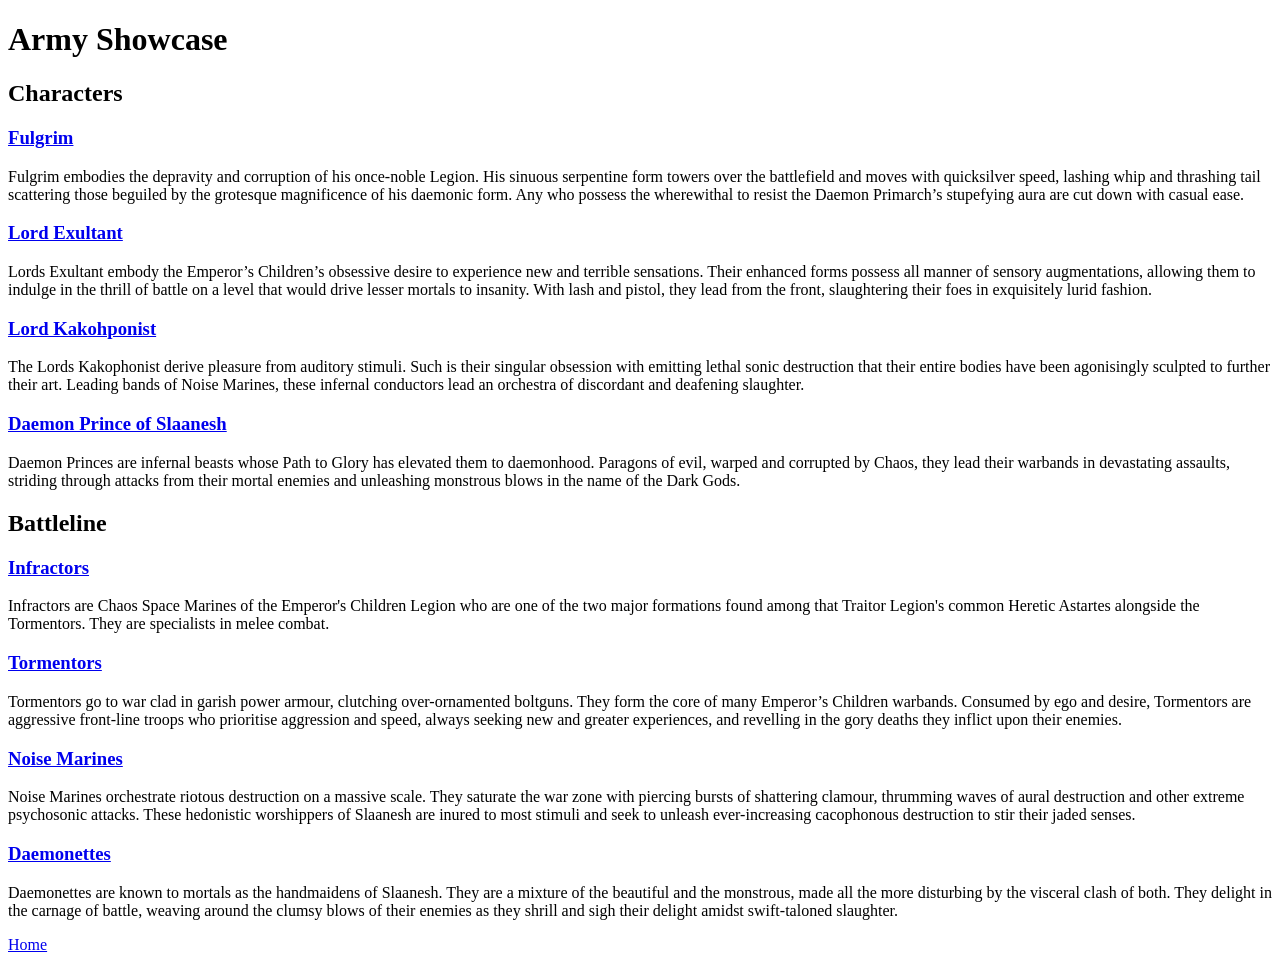
==== about.html @ 5ea4a986 "make everything" ====
<!doctype html>
<html lang="en-US">
    <head>
        <meta charset="utf-8" />
        <meta name="viewport" content="width=device-width" />
        <title>Army Showcase</title>
    </head>
    <body>
        <h1>Army Showcase</h1>
        <h2>Characters</h2>
        <h3><a href="fulgrim.html">Fulgrim</a></h3>
        <p>Fulgrim embodies the depravity and corruption of his once-noble Legion. His sinuous serpentine form towers over the battlefield and moves with quicksilver speed, lashing whip and thrashing tail scattering those beguiled by the grotesque magnificence of his daemonic form. Any who possess the wherewithal to resist the Daemon Primarch’s stupefying aura are cut down with casual ease.</p>
        <h3><a href="exultant.html">Lord Exultant</a></h3>
        <p>Lords Exultant embody the Emperor’s Children’s obsessive desire to experience new and terrible sensations. Their enhanced forms possess all manner of sensory augmentations, allowing them to indulge in the thrill of battle on a level that would drive lesser mortals to insanity. With lash and pistol, they lead from the front, slaughtering their foes in exquisitely lurid fashion.</p>
        <h3><a href="kakophonist.html">Lord Kakohponist</a></h3>
        <p>The Lords Kakophonist derive pleasure from auditory stimuli. Such is their singular obsession with emitting lethal sonic destruction that their entire bodies have been agonisingly sculpted to further their art. Leading bands of Noise Marines, these infernal conductors lead an orchestra of discordant and deafening slaughter.</p>
        <h3><a href="daemon.html">Daemon Prince of Slaanesh</a></h3>
        <p>Daemon Princes are infernal beasts whose Path to Glory has elevated them to daemonhood. Paragons of evil, warped and corrupted by Chaos, they lead their warbands in devastating assaults, striding through attacks from their mortal enemies and unleashing monstrous blows in the name of the Dark Gods.</p>
        <h2>Battleline</h2>
        <h3><a href="infractors.html">Infractors</a></h3>
        <p>Infractors are Chaos Space Marines of the Emperor's Children Legion who are one of the two major formations found among that Traitor Legion's common Heretic Astartes alongside the Tormentors. They are specialists in melee combat.</p>
        <h3><a href="tormentors.html">Tormentors</a></h3>
        <p>Tormentors go to war clad in garish power armour, clutching over-ornamented boltguns. They form the core of many Emperor’s Children warbands. Consumed by ego and desire, Tormentors are aggressive front-line troops who prioritise aggression and speed, always seeking new and greater experiences, and revelling in the gory deaths they inflict upon their enemies.</p>
        <h3><a href="noise.html">Noise Marines</a></h3>
        <p>Noise Marines orchestrate riotous destruction on a massive scale. They saturate the war zone with piercing bursts of shattering clamour, thrumming waves of aural destruction and other extreme psychosonic attacks. These hedonistic worshippers of Slaanesh are inured to most stimuli and seek to unleash ever-increasing cacophonous destruction to stir their jaded senses.</p>
        <h3><a href="daemonettes.html">Daemonettes</a></h3>
        <p>Daemonettes are known to mortals as the handmaidens of Slaanesh. They are a mixture of the beautiful and the monstrous, made all the more disturbing by the visceral clash of both. They delight in the carnage of battle, weaving around the clumsy blows of their enemies as they shrill and sigh their delight amidst swift-taloned slaughter.</p>
        <a href="index.html">
            Home
        </a>
    </body>
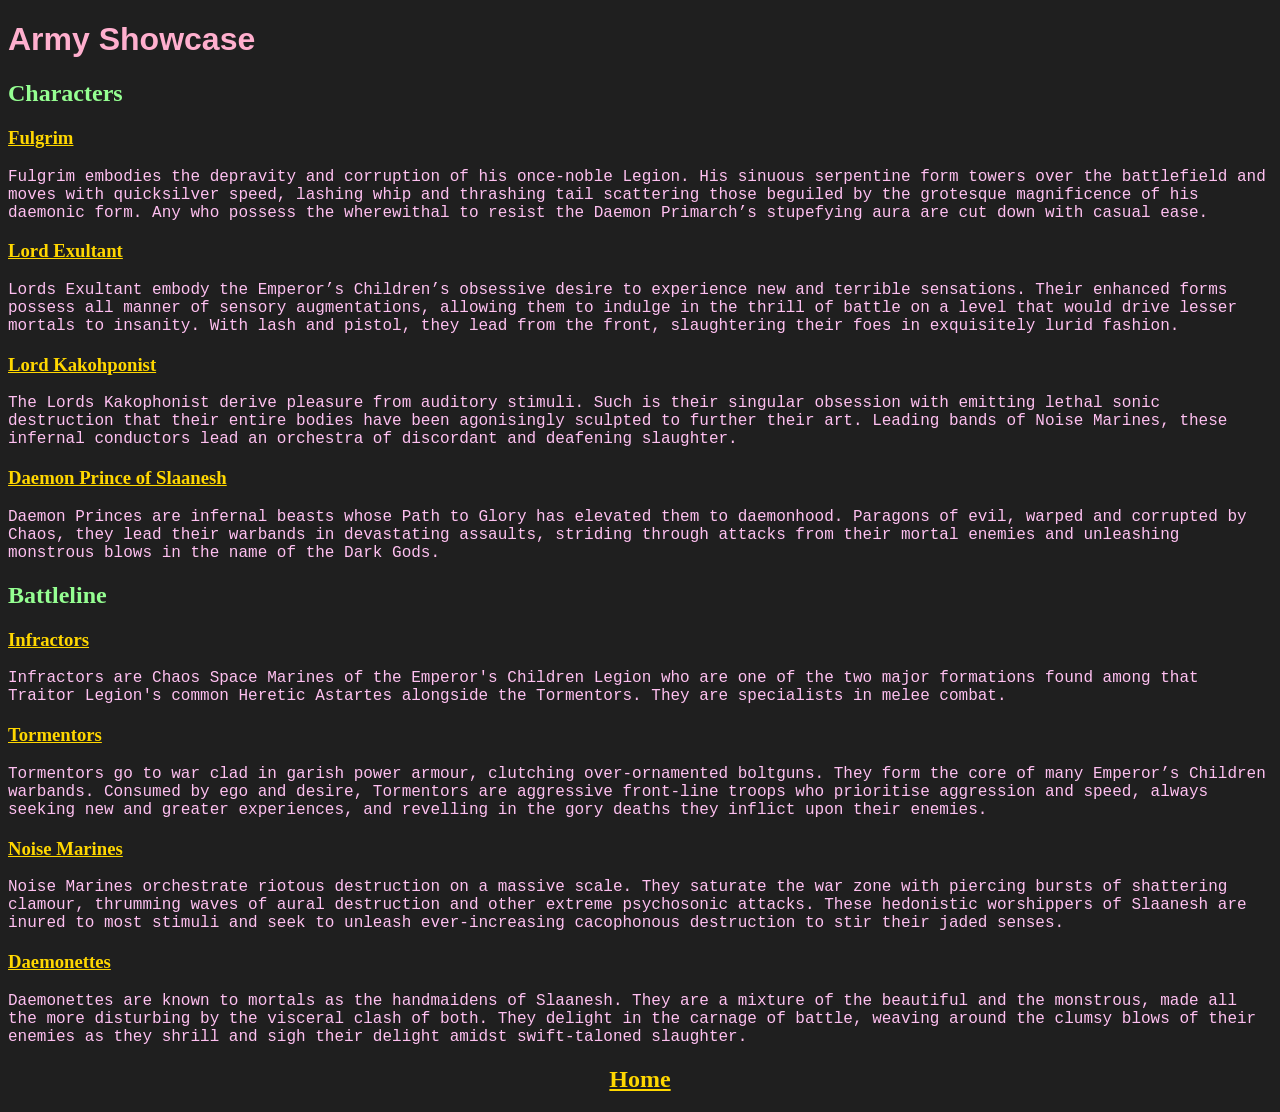
==== commit d8b9c964: "project01" ====
--- a/about.html
+++ b/about.html
@@ -4,6 +4,7 @@
         <meta charset="utf-8" />
         <meta name="viewport" content="width=device-width" />
         <title>Army Showcase</title>
+        <link rel="stylesheet" href="style.css" />
     </head>
     <body>
         <h1>Army Showcase</h1>
@@ -25,7 +26,9 @@
         <p>Noise Marines orchestrate riotous destruction on a massive scale. They saturate the war zone with piercing bursts of shattering clamour, thrumming waves of aural destruction and other extreme psychosonic attacks. These hedonistic worshippers of Slaanesh are inured to most stimuli and seek to unleash ever-increasing cacophonous destruction to stir their jaded senses.</p>
         <h3><a href="daemonettes.html">Daemonettes</a></h3>
         <p>Daemonettes are known to mortals as the handmaidens of Slaanesh. They are a mixture of the beautiful and the monstrous, made all the more disturbing by the visceral clash of both. They delight in the carnage of battle, weaving around the clumsy blows of their enemies as they shrill and sigh their delight amidst swift-taloned slaughter.</p>
-        <a href="index.html">
-            Home
-        </a>
+        <h2 style="text-align: center;">
+            <a href="index.html">
+                Home
+            </a>
+        </h2>
     </body>
--- a/style.css
+++ b/style.css
@@ -0,0 +1,116 @@
+* {box-sizing:border-box}
+
+body {
+    background-color: #1f1f1f;
+}
+h1 {
+    color:#ffafce;
+    font-family: 'Franklin Gothic Medium', 'Arial Narrow', Arial, sans-serif;
+}
+h2 {
+    color:#95ff92;
+}
+h3 {
+    color:#a35dff
+}
+a {
+    color:gold
+}
+p {
+    color:#ffc0f1;
+    font-family: 'Courier New', Courier, monospace;
+}
+
+.center {
+  display: block;
+  margin-left: auto;
+  margin-right: auto;
+  width: 50%;
+}
+
+/* Slideshow container */
+.slideshow-container {
+  max-width: 500px;
+  position: relative;
+  margin: auto;
+}
+
+/* Hide the images by default */
+.mySlides {
+  display: none;
+}
+
+/* Next & previous buttons */
+.prev, .next {
+  cursor: pointer;
+  position: absolute;
+  top: 50%;
+  width: auto;
+  margin-top: -22px;
+  padding: 16px;
+  color: white;
+  font-weight: bold;
+  font-size: 18px;
+  transition: 0.6s ease;
+  border-radius: 0 3px 3px 0;
+  user-select: none;
+}
+
+/* Position the "next button" to the right */
+.next {
+  right: 0;
+  border-radius: 3px 0 0 3px;
+}
+
+/* On hover, add a black background color with a little bit see-through */
+.prev:hover, .next:hover {
+  background-color: rgba(0,0,0,0.8);
+}
+
+/* Caption text */
+.text {
+  color: #f2f2f2;
+  background-color: black;
+  font-size: 15px;
+  padding: 8px 12px;
+  position: absolute;
+  bottom: 8px;
+  width: 100%;
+  text-align: center;
+}
+
+/* Number text (1/3 etc) */
+.numbertext {
+  color: #f2f2f2;
+  font-size: 12px;
+  padding: 8px 12px;
+  position: absolute;
+  top: 0;
+}
+
+/* The dots/bullets/indicators */
+.dot {
+  cursor: pointer;
+  height: 15px;
+  width: 15px;
+  margin: 0 2px;
+  background-color: #bbb;
+  border-radius: 50%;
+  display: inline-block;
+  transition: background-color 0.6s ease;
+}
+
+.active, .dot:hover {
+  background-color: #717171;
+}
+
+/* Fading animation */
+.fade {
+  animation-name: fade;
+  animation-duration: 1.5s;
+}
+
+@keyframes fade {
+  from {opacity: .4}
+  to {opacity: 1}
+}
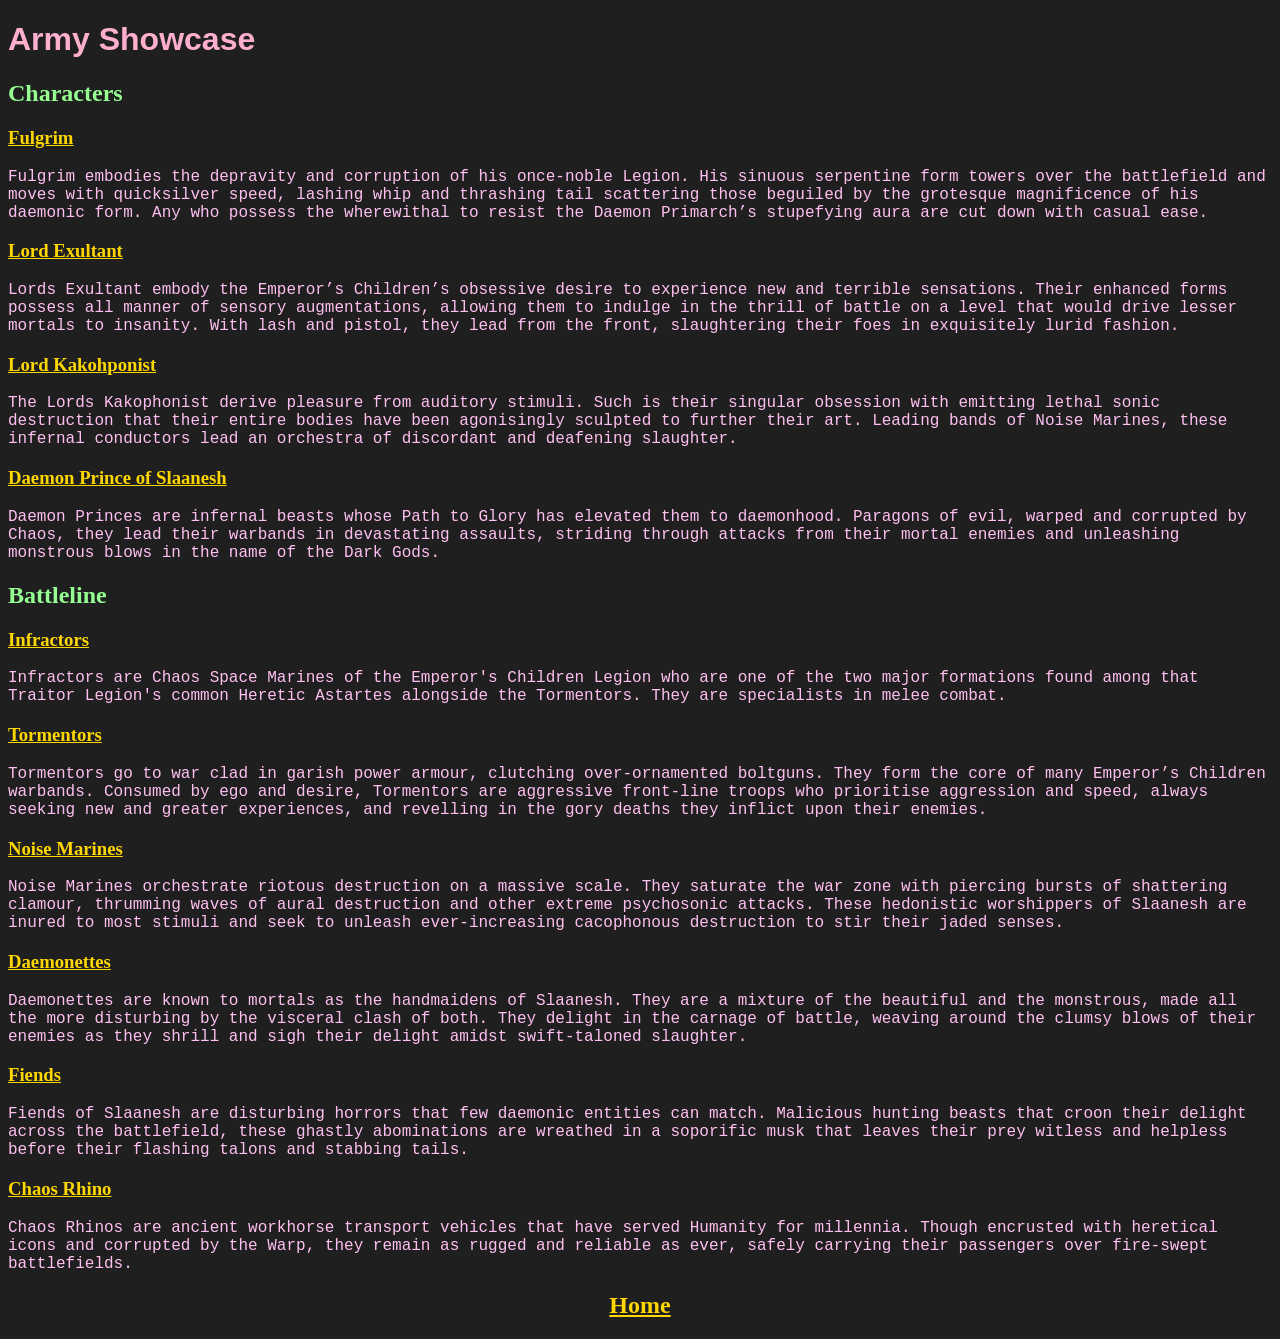
==== commit 744c2c14: "add rhino fiends" ====
--- a/about.html
+++ b/about.html
@@ -26,6 +26,10 @@
         <p>Noise Marines orchestrate riotous destruction on a massive scale. They saturate the war zone with piercing bursts of shattering clamour, thrumming waves of aural destruction and other extreme psychosonic attacks. These hedonistic worshippers of Slaanesh are inured to most stimuli and seek to unleash ever-increasing cacophonous destruction to stir their jaded senses.</p>
         <h3><a href="daemonettes.html">Daemonettes</a></h3>
         <p>Daemonettes are known to mortals as the handmaidens of Slaanesh. They are a mixture of the beautiful and the monstrous, made all the more disturbing by the visceral clash of both. They delight in the carnage of battle, weaving around the clumsy blows of their enemies as they shrill and sigh their delight amidst swift-taloned slaughter.</p>
+        <h3><a href="fiend.html">Fiends</a></h3>
+        <p>Fiends of Slaanesh are disturbing horrors that few daemonic entities can match. Malicious hunting beasts that croon their delight across the battlefield, these ghastly abominations are wreathed in a soporific musk that leaves their prey witless and helpless before their flashing talons and stabbing tails.</p>
+        <h3><a href="rhino.html">Chaos Rhino</a></h3>
+        <p>Chaos Rhinos are ancient workhorse transport vehicles that have served Humanity for millennia. Though encrusted with heretical icons and corrupted by the Warp, they remain as rugged and reliable as ever, safely carrying their passengers over fire-swept battlefields.</p>
         <h2 style="text-align: center;">
             <a href="index.html">
                 Home
